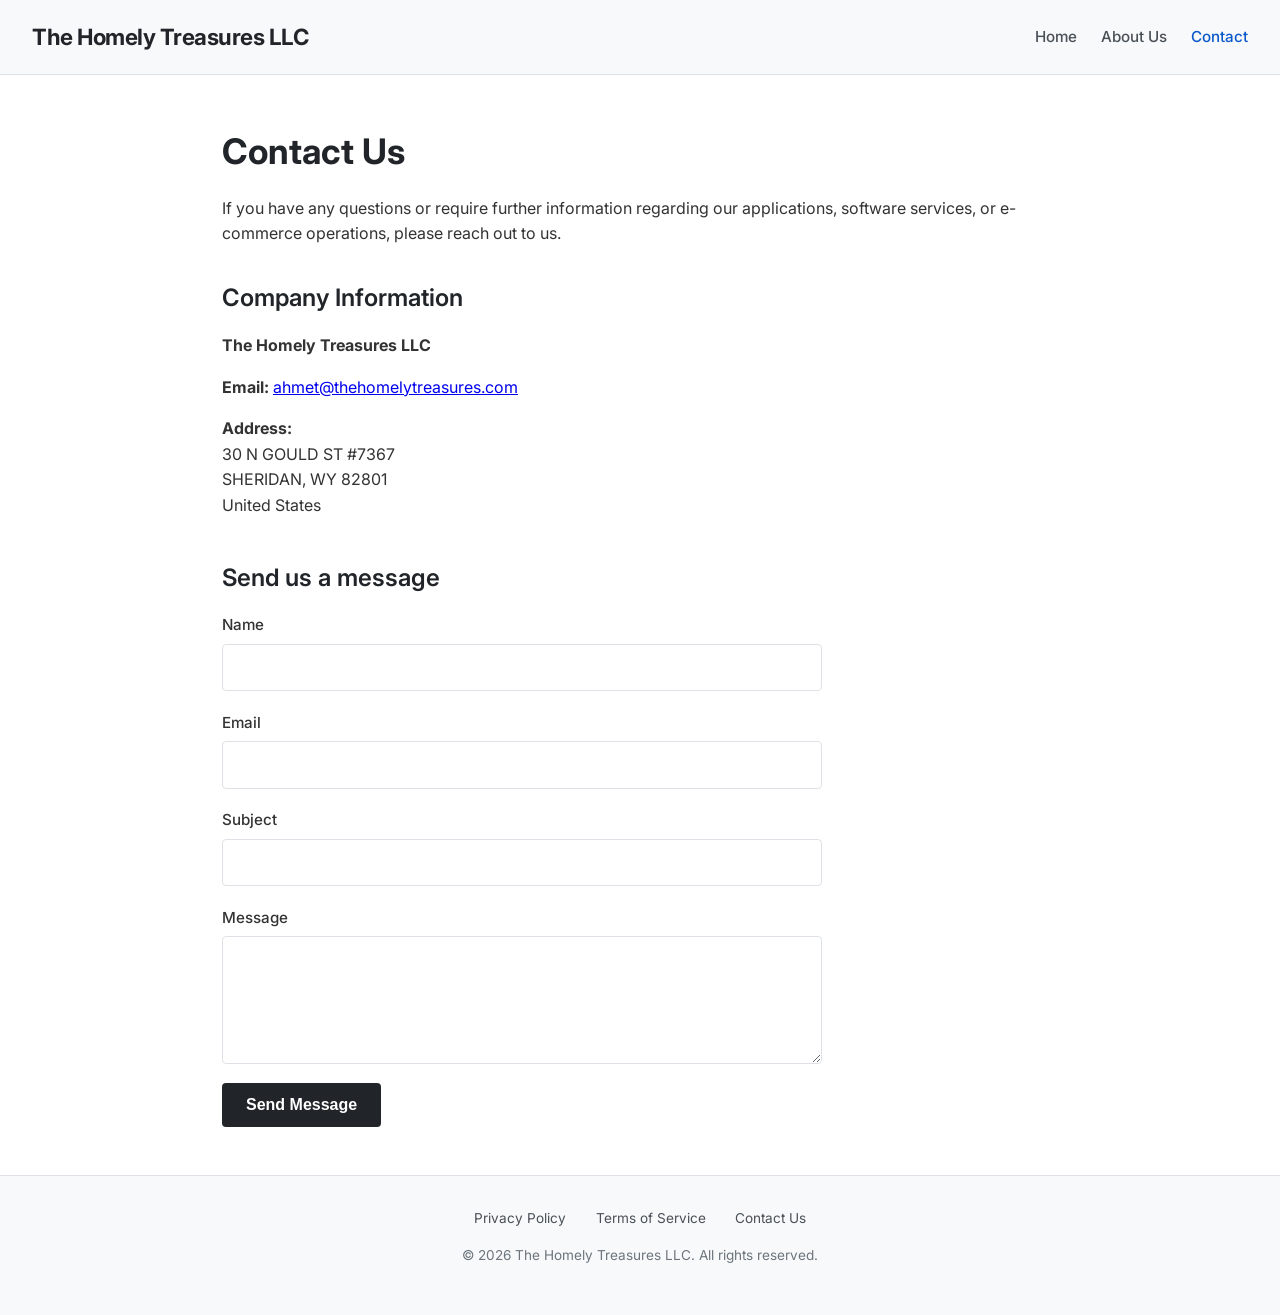
==== contact.html @ 4151b8f1 "Initial commit of The Homely Treasures LLC website" ====
<!DOCTYPE html>
<html lang="en">
<head>
    <meta charset="UTF-8">
    <meta name="viewport" content="width=device-width, initial-scale=1.0">
    <meta name="description" content="Contact The Homely Treasures LLC.">
    <title>Contact - The Homely Treasures LLC</title>
    <link href="https://fonts.googleapis.com/css2?family=Inter:wght@400;500;600;700&display=swap" rel="stylesheet">
    <link rel="stylesheet" href="style.css">
</head>
<body>
    <header>
        <a href="index.html" class="logo">The Homely Treasures LLC</a>
        <nav>
            <ul>
                <li><a href="index.html">Home</a></li>
                <li><a href="about.html">About Us</a></li>
                <li><a href="contact.html" class="active">Contact</a></li>
            </ul>
        </nav>
    </header>

    <main>
        <h1>Contact Us</h1>
        <p>If you have any questions or require further information regarding our applications, software services, or e-commerce operations, please reach out to us.</p>

        <div style="margin-bottom: 2.5rem;">
            <h2>Company Information</h2>
            <p><strong>The Homely Treasures LLC</strong></p>
            <p><strong>Email:</strong> <a href="mailto:ahmet@thehomelytreasures.com">ahmet@thehomelytreasures.com</a></p>
            <p><strong>Address:</strong><br>
                30 N GOULD ST #7367<br>
                SHERIDAN, WY 82801<br>
                United States
            </p>
        </div>

        <h2>Send us a message</h2>
        <form class="contact-form" action="https://formspree.io/f/meevnyyr" method="POST">
            <div class="form-group">
                <label for="name">Name</label>
                <input type="text" id="name" name="name" required>
            </div>
            
            <div class="form-group">
                <label for="email">Email</label>
                <input type="email" id="email" name="email" required>
            </div>
            
            <div class="form-group">
                <label for="subject">Subject</label>
                <input type="text" id="subject" name="subject" required>
            </div>
            
            <div class="form-group">
                <label for="message">Message</label>
                <textarea id="message" name="message" rows="5" required></textarea>
            </div>
            
            <button type="submit">Send Message</button>
        </form>
    </main>

    <footer>
        <div class="footer-links">
            <a href="privacy.html">Privacy Policy</a>
            <a href="terms.html">Terms of Service</a>
            <a href="contact.html">Contact Us</a>
        </div>
        <p>&copy; 2026 The Homely Treasures LLC. All rights reserved.</p>
    </footer>
</body>
</html>
---- style.css ----
:root {
  --bg-color: #ffffff;
  --text-color: #333333;
  --link-color: #0a58ca;
  --nav-bg: #f8f9fa;
  --border-color: #dee2e6;
  --font-family: 'Inter', -apple-system, BlinkMacSystemFont, "Segoe UI", Roboto, "Helvetica Neue", Arial, sans-serif;
}

* {
  box-sizing: border-box;
}

body {
  font-family: var(--font-family);
  color: var(--text-color);
  background-color: var(--bg-color);
  line-height: 1.6;
  margin: 0;
  padding: 0;
  display: flex;
  flex-direction: column;
  min-height: 100vh;
}

header {
  background-color: var(--nav-bg);
  border-bottom: 1px solid var(--border-color);
  padding: 1.2rem 2rem;
  display: flex;
  justify-content: space-between;
  align-items: center;
}

header .logo {
  font-size: 1.4rem;
  font-weight: 700;
  color: #212529;
  text-decoration: none;
  letter-spacing: -0.5px;
}

nav ul {
  list-style: none;
  margin: 0;
  padding: 0;
  display: flex;
  gap: 1.5rem;
}

nav a {
  text-decoration: none;
  color: #495057;
  font-weight: 500;
  font-size: 0.95rem;
  transition: color 0.2s ease;
}

nav a:hover, nav a.active {
  color: var(--link-color);
}

main {
  flex: 1;
  max-width: 900px;
  margin: 0 auto;
  padding: 3rem 2rem;
  width: 100%;
}

h1 {
  font-size: 2.2rem;
  margin-top: 0;
  margin-bottom: 1rem;
  color: #212529;
  font-weight: 700;
}

h2 {
  font-size: 1.5rem;
  margin-top: 2rem;
  margin-bottom: 1rem;
  color: #212529;
  font-weight: 600;
}

p {
  margin-bottom: 1rem;
}

.intro-section {
  text-align: center;
  margin-bottom: 3rem;
  padding-bottom: 2rem;
  border-bottom: 1px solid var(--border-color);
}

.intro-section h1 {
  margin-bottom: 1rem;
}

.intro-section p.lead {
  font-size: 1.15rem;
  color: #495057;
  max-width: 700px;
  margin: 0 auto 2rem auto;
}

.hero-image {
  text-align: center;
  max-width: 100%;
}

.hero-image img {
  max-width: 100%;
  height: auto;
  border-radius: 8px;
  box-shadow: 0 4px 12px rgba(0, 0, 0, 0.08);
  border: 1px solid var(--border-color);
}

.services-grid {
  display: grid;
  grid-template-columns: 1fr 1fr;
  gap: 2rem;
  margin-top: 2rem;
}

.service-card {
  padding: 1.5rem;
  border: 1px solid var(--border-color);
  border-radius: 6px;
  background-color: var(--nav-bg);
}

.service-card h3 {
  margin-top: 0;
  font-size: 1.2rem;
}

footer {
  text-align: center;
  padding: 2rem;
  border-top: 1px solid var(--border-color);
  background-color: var(--nav-bg);
  color: #6c757d;
  font-size: 0.85rem;
}

footer .footer-links {
  margin-bottom: 1rem;
}

footer a {
  color: #495057;
  text-decoration: none;
  margin: 0 0.8rem;
}

footer a:hover {
  color: var(--link-color);
  text-decoration: underline;
}

.contact-form {
  display: flex;
  flex-direction: column;
  gap: 1.2rem;
  max-width: 600px;
}

.contact-form .form-group {
  display: flex;
  flex-direction: column;
  gap: 0.4rem;
}

.contact-form label {
  font-weight: 500;
  font-size: 0.95rem;
}

.contact-form input, .contact-form textarea {
  padding: 0.8rem;
  border: 1px solid var(--border-color);
  border-radius: 4px;
  font-family: inherit;
  font-size: 1rem;
}

.contact-form input:focus, .contact-form textarea:focus {
  outline: none;
  border-color: var(--link-color);
  box-shadow: 0 0 0 2px rgba(10, 88, 202, 0.2);
}

.contact-form button {
  background-color: #212529;
  color: #fff;
  border: none;
  padding: 0.8rem 1.5rem;
  border-radius: 4px;
  cursor: pointer;
  font-weight: 600;
  font-size: 1rem;
  transition: background-color 0.2s;
  align-self: flex-start;
}

.contact-form button:hover {
  background-color: #495057;
}

.legal-content {
  color: #495057;
}

.legal-content h2 {
  margin-top: 2.5rem;
}

.legal-content ul {
  padding-left: 1.5rem;
}

@media (max-width: 768px) {
  header {
    flex-direction: column;
    gap: 1rem;
  }
  
  .services-grid {
    grid-template-columns: 1fr;
  }
}
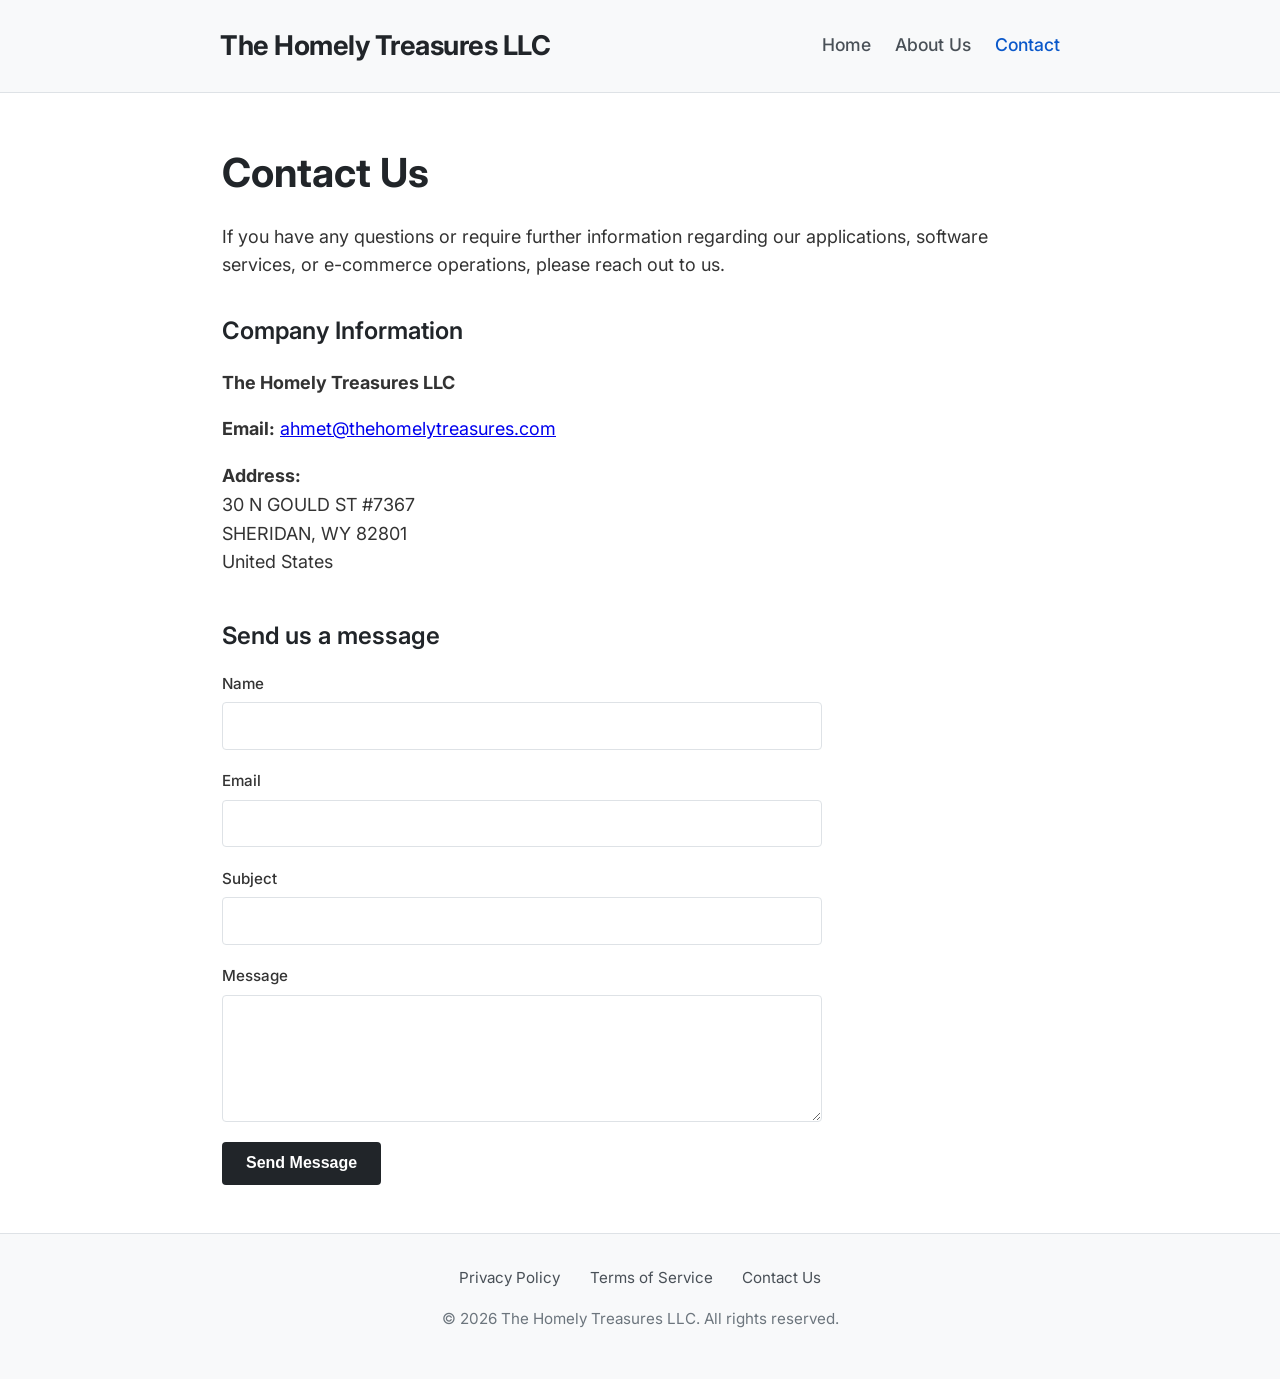
==== commit 5b8afab0: "Add AJAX form submission for seamless UX" ====
--- a/contact.html
+++ b/contact.html
@@ -36,7 +36,7 @@
         </div>
 
         <h2>Send us a message</h2>
-        <form class="contact-form" action="https://formspree.io/f/meevnyyr" method="POST">
+        <form id="contactForm" class="contact-form" action="https://formspree.io/f/meevnyyr" method="POST">
             <div class="form-group">
                 <label for="name">Name</label>
                 <input type="text" id="name" name="name" required>
@@ -58,6 +58,7 @@
             </div>
             
             <button type="submit">Send Message</button>
+            <p id="formStatus" style="display:none; margin-top: 1rem;"></p>
         </form>
     </main>
 
@@ -69,5 +70,38 @@
         </div>
         <p>&copy; 2026 The Homely Treasures LLC. All rights reserved.</p>
     </footer>
+
+    <script>
+        const form = document.getElementById("contactForm");
+        const status = document.getElementById("formStatus");
+
+        form.addEventListener("submit", async function(event) {
+            event.preventDefault();
+            status.style.display = "block";
+            status.style.color = "#495057";
+            status.innerText = "Sending message...";
+
+            const data = new FormData(event.target);
+            fetch(event.target.action, {
+                method: form.method,
+                body: data,
+                headers: {
+                    'Accept': 'application/json'
+                }
+            }).then(response => {
+                if (response.ok) {
+                    status.style.color = "#0f5132";
+                    status.innerText = "Thank you! Your message has been sent successfully.";
+                    form.reset();
+                } else {
+                    status.style.color = "#842029";
+                    status.innerText = "Oops! There was a problem submitting your form.";
+                }
+            }).catch(error => {
+                status.style.color = "#842029";
+                status.innerText = "Oops! There was a problem submitting your form.";
+            });
+        });
+    </script>
 </body>
 </html>
--- a/style.css
+++ b/style.css
@@ -21,19 +21,26 @@
   display: flex;
   flex-direction: column;
   min-height: 100vh;
+  font-size: 18px;
 }
 
 header {
   background-color: var(--nav-bg);
   border-bottom: 1px solid var(--border-color);
-  padding: 1.2rem 2rem;
+  padding: 1.5rem 5%;
   display: flex;
   justify-content: space-between;
   align-items: center;
 }
 
+@media (min-width: 1000px) {
+  header {
+    padding: 1.5rem calc(50vw - 420px);
+  }
+}
+
 header .logo {
-  font-size: 1.4rem;
+  font-size: 1.7rem;
   font-weight: 700;
   color: #212529;
   text-decoration: none;
@@ -52,7 +59,7 @@
   text-decoration: none;
   color: #495057;
   font-weight: 500;
-  font-size: 0.95rem;
+  font-size: 1.1rem;
   transition: color 0.2s ease;
 }
 
@@ -69,7 +76,7 @@
 }
 
 h1 {
-  font-size: 2.2rem;
+  font-size: 2.5rem;
   margin-top: 0;
   margin-bottom: 1rem;
   color: #212529;
@@ -100,7 +107,7 @@
 }
 
 .intro-section p.lead {
-  font-size: 1.15rem;
+  font-size: 1.25rem;
   color: #495057;
   max-width: 700px;
   margin: 0 auto 2rem auto;
@@ -144,7 +151,7 @@
   border-top: 1px solid var(--border-color);
   background-color: var(--nav-bg);
   color: #6c757d;
-  font-size: 0.85rem;
+  font-size: 0.95rem;
 }
 
 footer .footer-links {
